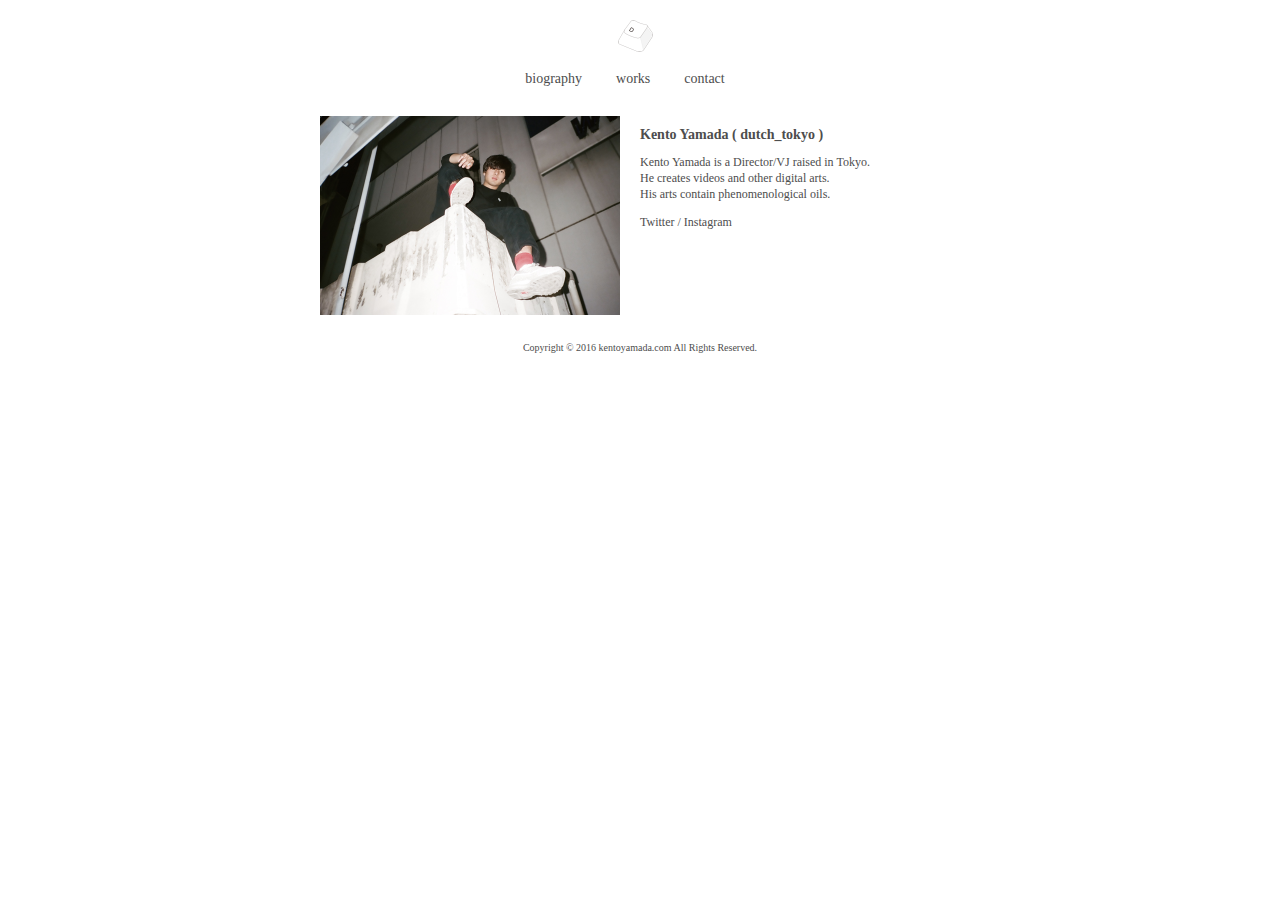
==== bio.html @ 466bca84 "initial commit" ====
<!DOCTYPE html>
<html lang="en">
<head>
	<meta charset="UTF-8">
	<title>dutch_tokyo</title>
	<!-- meta ogp --> 
	<meta property="og:title" content="dutch_tokyo" />
	<meta property="og:type" content="website" />
	<meta property="og:url" content="http://kentoyamada.com" />
	<meta property="og:image" content="TODO" />
	<meta property="og:site_name"  content="dutch_tokyo" />
	<meta property="og:description" content="dutch_tokyo" />
	<!-- twitterCard -->
	<meta name="twitter:card" content="summary_large_image" />
	<meta name="twitter:image" content="TODO">
	<meta name="twitter:site" content="@dutch_tokyo" />
	<!-- style -->
	<link rel="stylesheet" href="stylesheets/style.css">
	<!--jQuery -->
	<script src="https://ajax.googleapis.com/ajax/libs/jquery/1.11.0/jquery.min.js"></script>
</head>
<body>
	<header class="common-header">
		<div class="inner">
			<a href="index.html">
				<img src="img/logo.png" height="32" width="35" alt="" class="common-header__logo">
			</a>
			<nav class="common-header__nav">
				<ul class="common-header__nav__wrapper">
					<li class="common-header__nav__item">
						<a href="bio.html">biography</a>
					</li>
					<li class="common-header__nav__item">
						<a href="works.html">works</a>
					</li>
					<li class="common-header__nav__item">
						<a href="mailto:shogofujiyama@gmail.com">contact</a>
					</li>
				</ul>
			</nav>
		</div>
	</header>
	<main class="main bio-main">
		<div class="inner">
			<div class="main__wrapper">
				<div class="bio-main__profile-phot">
					<img src="img/profile.png" height="199" width="300" alt="" class="bio-main__profile-phot__img">
				</div>
				<div class="bio-main__profile-text">
					<h2 class="bio-main__profile-text__heading">Kento Yamada ( dutch_tokyo )</h2>
					<p class="bio-main__profile-text__letter-body">
						Kento Yamada is a Director/VJ raised in Tokyo. <br>He creates videos and other digital arts.<br>His arts contain phenomenological oils.
					</p>
					<p class="bio-main__profile-text__sns">
						<a href="https://twitter.com/dutch_tokyo?lang=ja">Twitter</a> / <a href="https://www.instagram.com/dutch_tokyo/">Instagram</a>
					</p>
				</div>
			</div>
		</div>
	</main>
	<footer class="common-footer">
		<div class="inner">
			<p class="common-footer__content">
				Copyright &copy; 2016 <a href="http://kentoyamada.com">kentoyamada.com</a> All Rights Reserved.
			</p>
		</div>
	</footer>
</body>
</html>
---- stylesheets/style.css ----
@charset "UTF-8";
/*
Author:  Shogo Fujiyama
Author URI: shogofujiyama@gmail.com
Description: kentoyama.com
Version: 1.0
License:　ShogoFUjiyama
License URI: shogofujiyama.com
Tags: kentoyamada
Text Domain: null
*/
/* Sanitize css | CC0 Public Domain | github.com/jonathantneal/sanitize.css */
/* Reset CSS */
body {
  width: 100%;
  line-height: 1;
}

article, aside, details, figcaption, figure,
footer, header, hgroup, menu, nav, div {
  display: block;
}

input, select {
  vertical-align: middle;
}

a {
  color: #4D4D4D;
}

.clearfix:after {
  content: ".";
  display: block;
  clear: both;
  height: 0;
  visibility: hidden;
}

.clearfix {
  min-height: 1px;
}

div:after, ul:after, section:after {
  content: ".";
  display: block;
  clear: both;
  height: 0;
  visibility: hidden;
}

div, ul, section {
  min-height: 1px;
}

li {
  list-style: none;
}

/* templateSCSS */
/* ModuleSCSS */
/* -------------------------------

style.scss
	1.common
		1.initial
		2.header
		3.main
		4.footer
	2.index
----------------------------------*/
html {
  width: 100%;
  background-color: #FFF;
}

body {
  width: 100%;
  color: #4D4D4D;
  margin: 0 auto;
  font-family: "Times New Roman" , "游明朝" , "Yu Mincho" , "游明朝体" , "YuMincho" , "ヒラギノ明朝 Pro W3" , "Hiragino Mincho Pro" , "HiraMinProN-W3" , "HGS明朝E" , "ＭＳ Ｐ明朝" , "MS PMincho" , serif;
  -webkit-font-smoothing: antialiased;
  line-height: 1;
}

a {
  text-decoration: none;
}

a:hover {
  opacity: 0.5;
}

.inner {
  width: 720px;
  display: block;
  margin: 0 auto;
}

.common-header {
  width: 100%;
  display: block;
  padding-top: 20px;
}
.common-header__logo {
  display: block;
  margin: 0px auto;
  padding-right: 9px;
}
.common-header__nav__wrapper {
  list-style-type: none;
  display: block;
  margin: 0 auto;
  padding: 0;
  text-align: center;
}
.common-header__nav__item {
  display: inline-block;
  font-size: 14px;
  padding: 20px 30px 30px 0;
}

.common-footer {
  display: block;
  text-align: center;
  bottom: 0;
}
.common-footer__content {
  display: inline-block;
  font-size: 10px;
  line-height: 40px;
  color: #4D4D4D;
}

/* -------------------------------
  3.bio
----------------------------------*/
.bio-main__profile-phot {
  width: 300px;
  display: inline-block;
  margin-left: 40px;
  float: left;
}
.bio-main__profile-text {
  width: 300px;
  display: inline-block;
  padding-left: 20px;
  float: left;
}
.bio-main__profile-text__heading {
  font-size: 14px;
  color: #4D4D4D;
  font-style: normal;
}
.bio-main__profile-text__letter-body {
  font-size: 12px;
  line-height: 16px;
}
.bio-main__profile-text__sns {
  font-size: 12px;
  line-height: 16px;
}

/* -------------------------------
  4.works
----------------------------------*/
.works-main__contents-list {
  width: 100%;
  display: block;
  list-style-type: none;
  padding: 0;
  margin: 0;
}
.works-main__contents-list__item {
  width: 100%;
  margin: 0 0 40px;
}
.works-mainview-all {
  font-size: 14px;
  color: #4D4D4D;
}
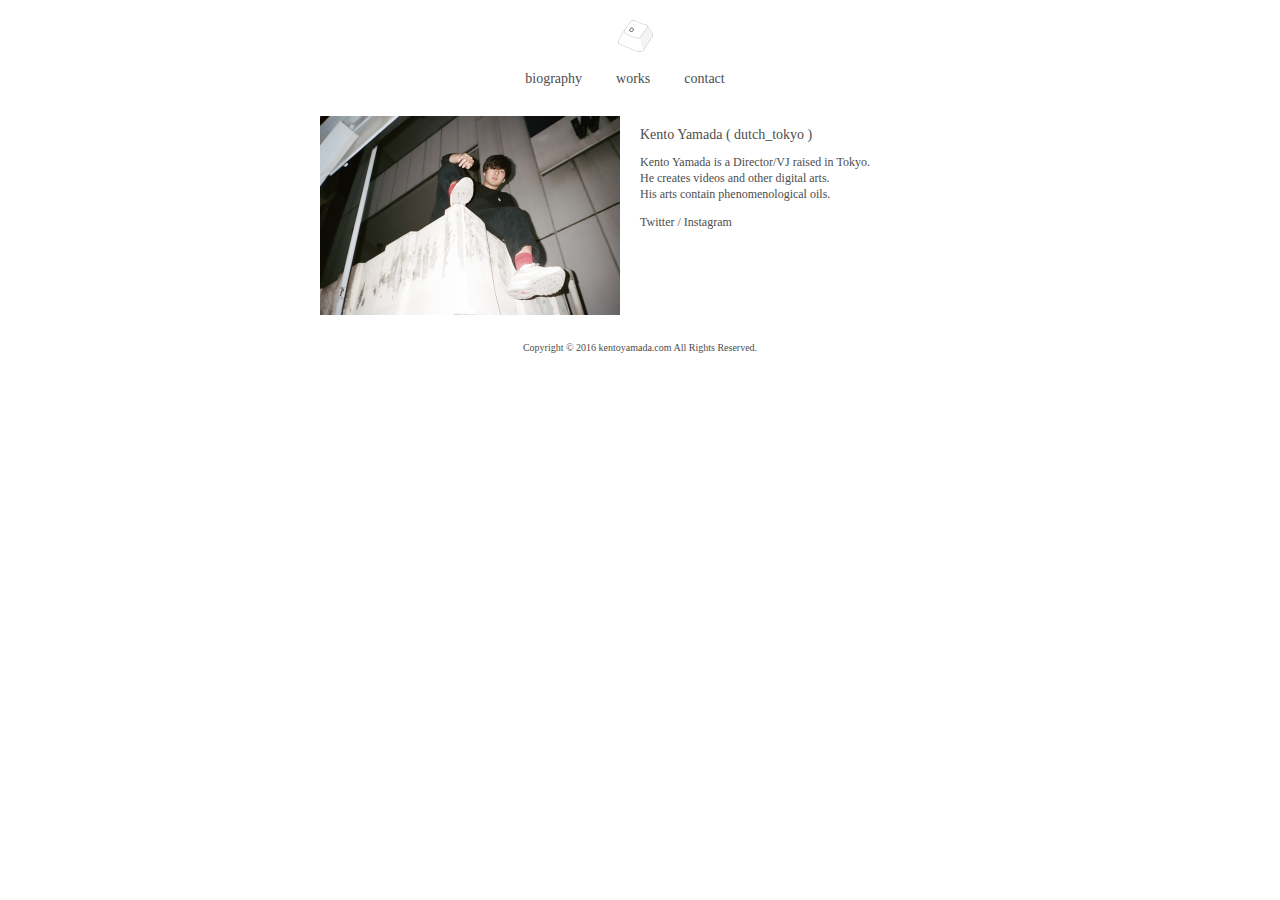
==== commit 58d98ef8: "adjust sp view" ====
--- a/bio.html
+++ b/bio.html
@@ -3,6 +3,7 @@
 <head>
 	<meta charset="UTF-8">
 	<title>dutch_tokyo</title>
+	<meta name="viewport" content="width=device-width,initial-scale=1.0, minimum-scale = 1.0, maximum-scale = 1.0, user-scalable = no">
 	<!-- meta ogp --> 
 	<meta property="og:title" content="dutch_tokyo" />
 	<meta property="og:type" content="website" />
@@ -16,8 +17,6 @@
 	<meta name="twitter:site" content="@dutch_tokyo" />
 	<!-- style -->
 	<link rel="stylesheet" href="stylesheets/style.css">
-	<!--jQuery -->
-	<script src="https://ajax.googleapis.com/ajax/libs/jquery/1.11.0/jquery.min.js"></script>
 </head>
 <body>
 	<header class="common-header">
@@ -65,5 +64,12 @@
 			</p>
 		</div>
 	</footer>
+	<script src="https://ajax.googleapis.com/ajax/libs/jquery/1.11.0/jquery.min.js"></script>
+  	<script src="javascript/animsition.min.js" charset="utf-8"></script>
+	<script>
+	$(document).ready(function() {
+	  $('.animsition').animsition();
+	});
+	</script>
 </body>
 </html>--- a/stylesheets/style.css
+++ b/stylesheets/style.css
@@ -83,6 +83,22 @@
   line-height: 1;
 }
 
+@keyframes fadeIn {
+  0% {
+    opacity: 0;
+  }
+  100% {
+    opacity: 1;
+  }
+}
+@-webkit-keyframes fadeIn {
+  0% {
+    opacity: 0;
+  }
+  100% {
+    opacity: 1;
+  }
+}
 a {
   text-decoration: none;
 }
@@ -96,6 +112,11 @@
   display: block;
   margin: 0 auto;
 }
+@media (max-width: 768px) {
+  .inner {
+    width: 100%;
+  }
+}
 
 .common-header {
   width: 100%;
@@ -106,6 +127,11 @@
   display: block;
   margin: 0px auto;
   padding-right: 9px;
+}
+@media (max-width: 768px) {
+  .common-header__logo {
+    padding: 0;
+  }
 }
 .common-header__nav__wrapper {
   list-style-type: none;
@@ -119,6 +145,19 @@
   font-size: 14px;
   padding: 20px 30px 30px 0;
 }
+@media (max-width: 768px) {
+  .common-header__nav__item {
+    display: block;
+    font-size: 18px;
+    padding: 0;
+    margin: 20px auto;
+  }
+}
+
+.main {
+  animation: fadeIn 2s ease 0s 1 normal;
+  -webkit-animation: fadeIn 2s ease 0s 1 normal;
+}
 
 .common-footer {
   display: block;
@@ -133,6 +172,30 @@
 }
 
 /* -------------------------------
+  2.index
+----------------------------------*/
+.index-main__wrapper {
+  text-align: center;
+  overflow: hidden;
+}
+@media (max-width: 768px) {
+  .index-main__wrapper {
+    width: 100%;
+    height: 310px;
+    background-image: url("../img/main.jpg");
+    background-position: center;
+    -webkit-background-size: cover;
+    -o-background-size: cover;
+    background-size: cover;
+  }
+}
+@media (max-width: 768px) {
+  .index-main__img {
+    display: none;
+  }
+}
+
+/* -------------------------------
   3.bio
 ----------------------------------*/
 .bio-main__profile-phot {
@@ -141,16 +204,30 @@
   margin-left: 40px;
   float: left;
 }
+@media (max-width: 768px) {
+  .bio-main__profile-phot {
+    display: block;
+    float: none;
+    margin: 0 auto;
+  }
+}
 .bio-main__profile-text {
   width: 300px;
   display: inline-block;
   padding-left: 20px;
   float: left;
 }
+@media (max-width: 768px) {
+  .bio-main__profile-text {
+    display: block;
+    float: none;
+    margin: 0 auto;
+  }
+}
 .bio-main__profile-text__heading {
   font-size: 14px;
   color: #4D4D4D;
-  font-style: normal;
+  font-weight: normal;
 }
 .bio-main__profile-text__letter-body {
   font-size: 12px;
@@ -175,6 +252,25 @@
   width: 100%;
   margin: 0 0 40px;
 }
+@media (max-width: 768px) {
+  .works-main__contents-list__item {
+    margin: 0 0 20px;
+  }
+}
+@media (max-width: 768px) {
+  .works-main__contents-list__item--pc {
+    display: none;
+  }
+}
+.works-main__contents-list__item--sp {
+  display: none;
+}
+@media (max-width: 768px) {
+  .works-main__contents-list__item--sp {
+    display: block;
+    margin: 0 auto;
+  }
+}
 .works-mainview-all {
   font-size: 14px;
   color: #4D4D4D;
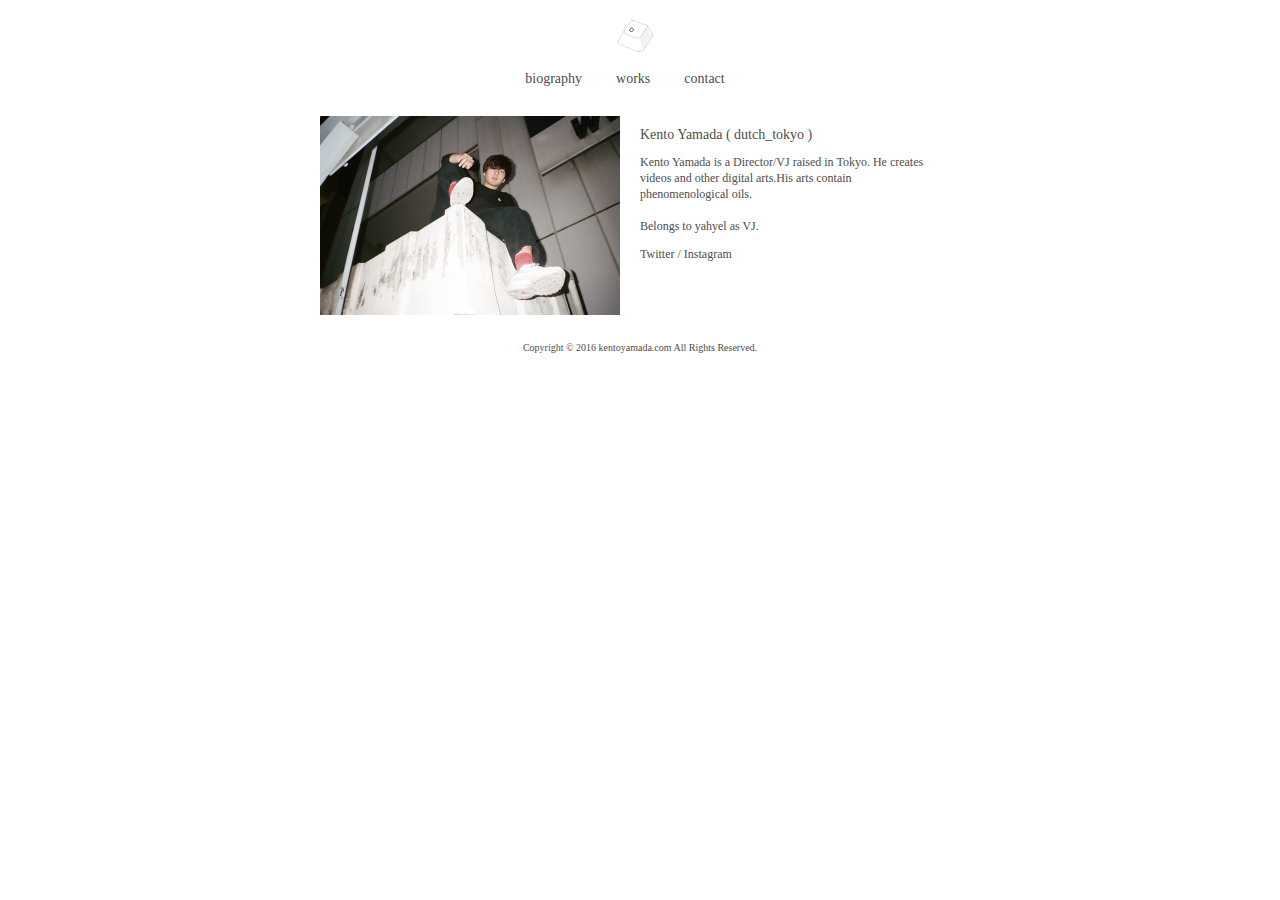
==== commit e82969aa: "add yahyel link on bio" ====
--- a/bio.html
+++ b/bio.html
@@ -2,21 +2,33 @@
 <html lang="en">
 <head>
 	<meta charset="UTF-8">
-	<title>dutch_tokyo</title>
+	<title>biography | dutch_tokyo</title>
 	<meta name="viewport" content="width=device-width,initial-scale=1.0, minimum-scale = 1.0, maximum-scale = 1.0, user-scalable = no">
-	<!-- meta ogp --> 
+	<!-- meta  -->
+	<meta http-equiv=”content-type” content=”text/html” charset=”UTF-8”>
+	<meta http-equiv=”content-type” content=”text/html; charset=UTF-8”>
+	<meta charset=”UTF-8”>
 	<meta property="og:title" content="dutch_tokyo" />
 	<meta property="og:type" content="website" />
 	<meta property="og:url" content="http://kentoyamada.com" />
-	<meta property="og:image" content="TODO" />
+	<meta property="og:image" content="http://kentoyamada.com/img/facebook_ogp.png" />
 	<meta property="og:site_name"  content="dutch_tokyo" />
-	<meta property="og:description" content="dutch_tokyo" />
+	<meta property="og:description" content="dutch_tokyo official web site" />
 	<!-- twitterCard -->
 	<meta name="twitter:card" content="summary_large_image" />
-	<meta name="twitter:image" content="TODO">
+	<meta property="og:image" content="http://kentoyamada.com/img/facebook_ogp.png" />
 	<meta name="twitter:site" content="@dutch_tokyo" />
 	<!-- style -->
 	<link rel="stylesheet" href="stylesheets/style.css">
+	<!-- favicon -->
+	<link rel="apple-touch-icon" sizes="180x180" href="img/apple-touch-icon.png">
+	<link rel="icon" type="image/png" href="img/favicon-32x32.png" sizes="32x32">
+	<link rel="icon" type="image/png" href="img/favicon-16x16.png" sizes="16x16">
+	<link rel="manifest" href="img/manifest.json">
+	<link rel="mask-icon" href="img/safari-pinned-tab.svg" color="#5bbad5">
+	<meta name="apple-mobile-web-app-title" content="dutch_tokyo">
+	<meta name="application-name" content="dutch_tokyo">
+	<meta name="theme-color" content="#ffffff">
 </head>
 <body>
 	<header class="common-header">
@@ -33,7 +45,7 @@
 						<a href="works.html">works</a>
 					</li>
 					<li class="common-header__nav__item">
-						<a href="mailto:shogofujiyama@gmail.com">contact</a>
+						<a href="mailto:mail@kentoyamada.com">contact</a>
 					</li>
 				</ul>
 			</nav>
@@ -48,7 +60,7 @@
 				<div class="bio-main__profile-text">
 					<h2 class="bio-main__profile-text__heading">Kento Yamada ( dutch_tokyo )</h2>
 					<p class="bio-main__profile-text__letter-body">
-						Kento Yamada is a Director/VJ raised in Tokyo. <br>He creates videos and other digital arts.<br>His arts contain phenomenological oils.
+						Kento Yamada is a Director/VJ raised in Tokyo. He creates videos and other digital arts.His arts contain phenomenological oils. <br><br>Belongs to <a href="http://yahyelmusic.com/" target="_blank">yahyel</a> as VJ.
 					</p>
 					<p class="bio-main__profile-text__sns">
 						<a href="https://twitter.com/dutch_tokyo?lang=ja">Twitter</a> / <a href="https://www.instagram.com/dutch_tokyo/">Instagram</a>
--- a/stylesheets/style.css
+++ b/stylesheets/style.css
@@ -147,10 +147,11 @@
 }
 @media (max-width: 768px) {
   .common-header__nav__item {
-    display: block;
-    font-size: 18px;
+    display: inline-block;
+    font-size: 14px;
     padding: 0;
-    margin: 20px auto;
+    margin: 10px auto;
+    padding: 10px 10px 10px 10px;
   }
 }
 
@@ -271,7 +272,9 @@
     margin: 0 auto;
   }
 }
-.works-mainview-all {
+.works-main__view-all {
+  width: 100%;
+  text-align: center;
   font-size: 14px;
   color: #4D4D4D;
 }
